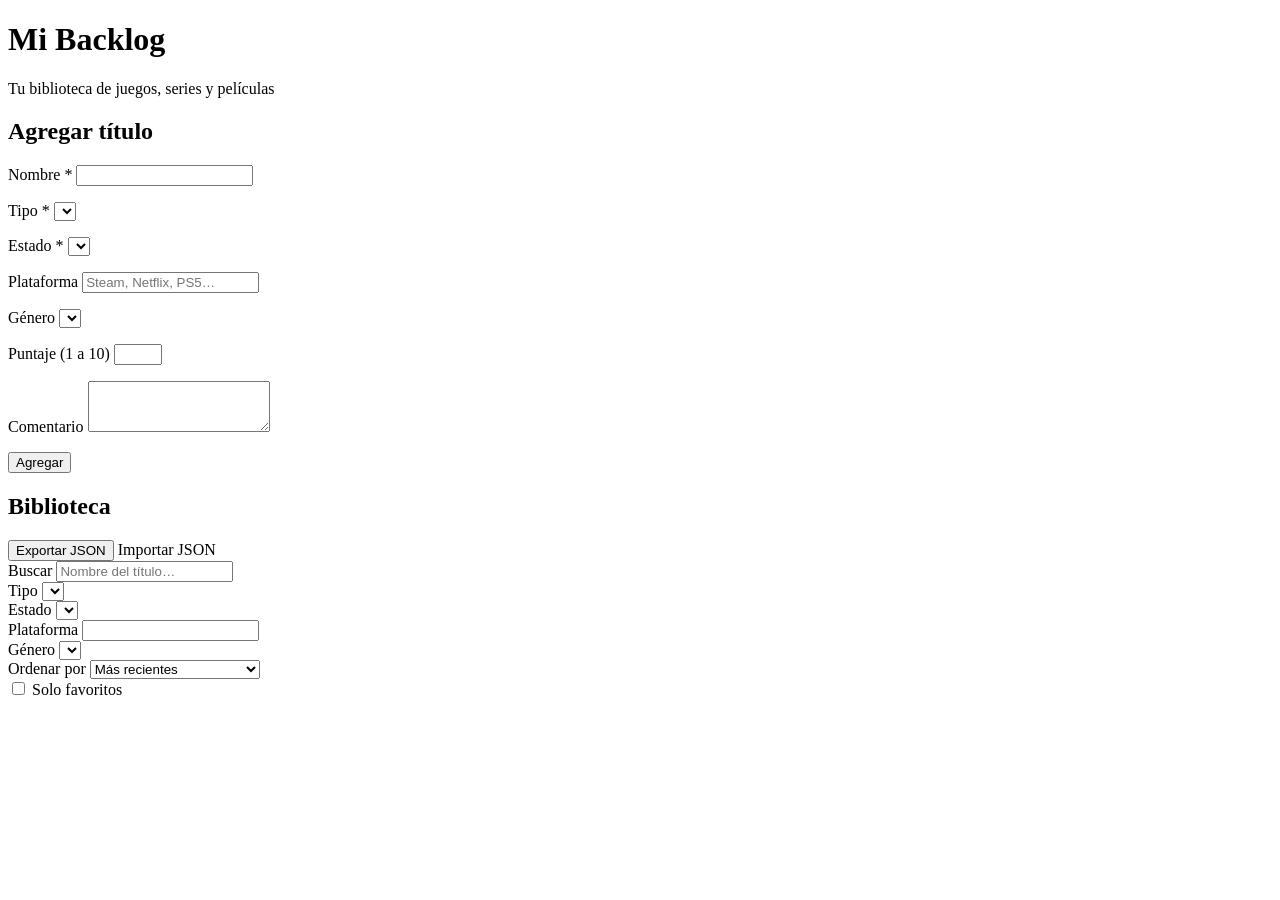
==== mi-backlog/index.html @ bce86f59 "Clase 10: separar filtros y orden en filtros.js + tests unitarios" ====
<!doctype html>
<html lang="es">
<head>
  <meta charset="utf-8">
  <meta name="viewport" content="width=device-width, initial-scale=1">
  <title>Mi Backlog</title>
  <link rel="stylesheet" href="css/styles.css">
</head>
<body>
  <header class="encabezado">
    <h1>Mi Backlog</h1>
    <p class="subtitulo">Tu biblioteca de juegos, series y películas</p>
    <ul id="estadisticas" class="estadisticas" aria-label="Cantidad de títulos por estado"></ul>
  </header>

  <div id="aviso" class="aviso" role="status" aria-live="polite" hidden></div>

  <main class="contenedor">
    <section class="panel" aria-labelledby="titulo-formulario">
      <h2 id="titulo-formulario">Agregar título</h2>
      <form id="formulario" novalidate>
        <div class="campo">
          <label for="f-titulo">Nombre *</label>
          <input id="f-titulo" name="titulo" type="text" maxlength="100" autocomplete="off">
          <p class="error" id="error-titulo"></p>
        </div>

        <div class="fila">
          <div class="campo">
            <label for="f-tipo">Tipo *</label>
            <select id="f-tipo" name="tipo"></select>
            <p class="error" id="error-tipo"></p>
          </div>
          <div class="campo">
            <label for="f-estado">Estado *</label>
            <select id="f-estado" name="estado"></select>
            <p class="error" id="error-estado"></p>
          </div>
        </div>

        <div class="fila">
          <div class="campo">
            <label for="f-plataforma">Plataforma</label>
            <input id="f-plataforma" name="plataforma" type="text" placeholder="Steam, Netflix, PS5…" autocomplete="off">
            <p class="error" id="error-plataforma"></p>
          </div>
          <div class="campo">
            <label for="f-genero">Género</label>
            <select id="f-genero" name="genero"></select>
            <p class="error" id="error-genero"></p>
          </div>
        </div>

        <div class="campo">
          <label for="f-puntaje">Puntaje (1 a 10)</label>
          <input id="f-puntaje" name="puntaje" type="number" min="1" max="10" step="1">
          <p class="error" id="error-puntaje"></p>
        </div>

        <div class="campo">
          <label for="f-comentario">Comentario</label>
          <textarea id="f-comentario" name="comentario" rows="3" maxlength="500"></textarea>
          <p class="error" id="error-comentario"></p>
        </div>

        <div class="acciones">
          <button type="submit" id="btn-guardar" class="boton primario">Agregar</button>
          <button type="button" id="btn-cancelar" class="boton" hidden>Cancelar edición</button>
        </div>
      </form>
    </section>

    <section class="panel" aria-labelledby="titulo-biblioteca">
      <div class="barra-titulo">
        <h2 id="titulo-biblioteca">Biblioteca</h2>
        <div class="acciones">
          <button type="button" id="btn-exportar" class="boton">Exportar JSON</button>
          <label class="boton" for="input-importar">Importar JSON</label>
          <input type="file" id="input-importar" accept=".json,application/json" hidden>
        </div>
      </div>

      <div class="filtros">
        <div class="campo campo-busqueda">
          <label for="buscar">Buscar</label>
          <input id="buscar" type="search" placeholder="Nombre del título…" autocomplete="off">
        </div>
        <div class="campo">
          <label for="filtro-tipo">Tipo</label>
          <select id="filtro-tipo"></select>
        </div>
        <div class="campo">
          <label for="filtro-estado">Estado</label>
          <select id="filtro-estado"></select>
        </div>
        <div class="campo">
          <label for="filtro-plataforma">Plataforma</label>
          <input id="filtro-plataforma" type="text" autocomplete="off">
        </div>
        <div class="campo">
          <label for="filtro-genero">Género</label>
          <select id="filtro-genero"></select>
        </div>
        <div class="campo">
          <label for="orden">Ordenar por</label>
          <select id="orden">
            <option value="fecha">Más recientes</option>
            <option value="nombre">Nombre (A-Z)</option>
            <option value="puntaje">Puntaje (mayor a menor)</option>
          </select>
        </div>
        <label class="check">
          <input id="filtro-favoritos" type="checkbox"> Solo favoritos
        </label>
      </div>

      <ul id="lista" class="lista"></ul>
    </section>
  </main>

  <script src="js/validation.js"></script>
  <script src="js/storage.js"></script>
  <script src="js/filtros.js"></script>
  <script src="js/ui.js"></script>
  <script src="js/app.js"></script>
</body>
</html>
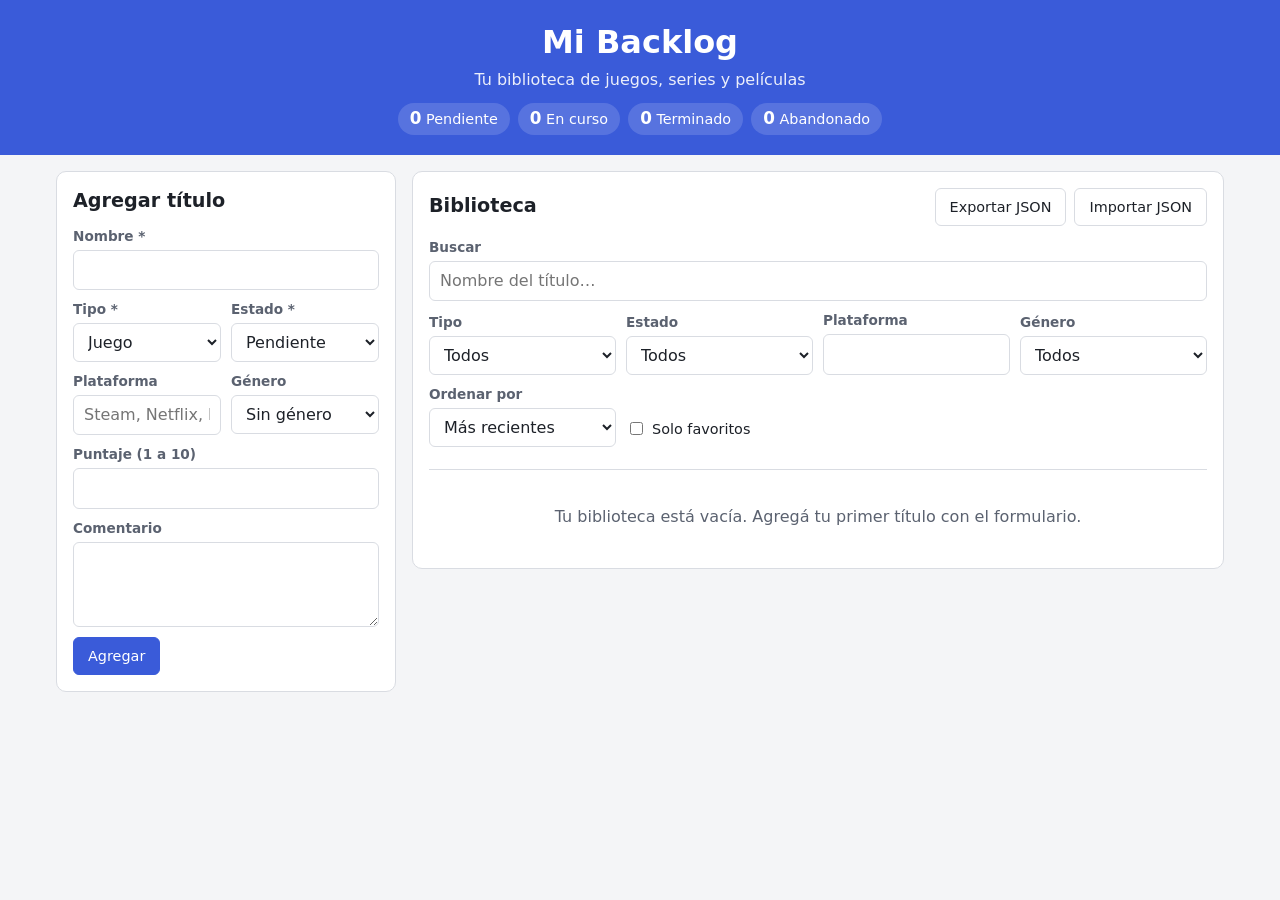
==== commit 21b3b62e: "Mi Backlog: primera versión del frontend (HTML, CSS y JS con localStorage)" ====
--- a/mi-backlog/index.html
+++ b/mi-backlog/index.html
@@ -120,7 +120,6 @@
 
   <script src="js/validation.js"></script>
   <script src="js/storage.js"></script>
-  <script src="js/filtros.js"></script>
   <script src="js/ui.js"></script>
   <script src="js/app.js"></script>
 </body>
--- a/mi-backlog/css/styles.css
+++ b/mi-backlog/css/styles.css
@@ -0,0 +1,200 @@
+:root {
+  --fondo: #f4f5f7;
+  --panel: #ffffff;
+  --texto: #1d2128;
+  --texto-suave: #5b6270;
+  --borde: #d9dce2;
+  --primario: #3a5bd9;
+  --primario-oscuro: #2c47b0;
+  --error: #c62828;
+  --pendiente: #6b7280;
+  --en-curso: #2563eb;
+  --terminado: #15803d;
+  --abandonado: #b45309;
+  --favorito: #e0a100;
+}
+
+* { box-sizing: border-box; }
+
+body {
+  margin: 0;
+  font-family: "Segoe UI", system-ui, -apple-system, Arial, sans-serif;
+  background: var(--fondo);
+  color: var(--texto);
+  line-height: 1.4;
+}
+
+h1, h2 { margin: 0; }
+
+.encabezado {
+  background: var(--primario);
+  color: #fff;
+  padding: 20px 16px;
+  text-align: center;
+}
+.subtitulo { margin: 4px 0 12px; opacity: .9; }
+
+.estadisticas {
+  list-style: none;
+  margin: 0;
+  padding: 0;
+  display: flex;
+  flex-wrap: wrap;
+  justify-content: center;
+  gap: 8px;
+}
+.estadisticas li {
+  background: rgba(255, 255, 255, .15);
+  border-radius: 999px;
+  padding: 4px 12px;
+  font-size: .9rem;
+}
+.estadisticas strong { font-size: 1.05rem; }
+
+.contenedor {
+  display: grid;
+  gap: 16px;
+  max-width: 1200px;
+  margin: 16px auto;
+  padding: 0 16px;
+}
+@media (min-width: 900px) {
+  .contenedor { grid-template-columns: 340px 1fr; align-items: start; }
+}
+
+.panel {
+  background: var(--panel);
+  border: 1px solid var(--borde);
+  border-radius: 10px;
+  padding: 16px;
+}
+.panel h2 { font-size: 1.2rem; margin-bottom: 12px; }
+
+.campo { display: flex; flex-direction: column; gap: 4px; margin-bottom: 10px; min-width: 0; }
+.campo label { font-size: .85rem; font-weight: 600; color: var(--texto-suave); }
+
+.fila { display: grid; grid-template-columns: 1fr 1fr; gap: 10px; }
+
+input[type="text"], input[type="search"], input[type="number"], select, textarea {
+  font: inherit;
+  padding: 8px 10px;
+  border: 1px solid var(--borde);
+  border-radius: 6px;
+  background: #fff;
+  color: var(--texto);
+  width: 100%;
+}
+textarea { resize: vertical; }
+input:focus, select:focus, textarea:focus, .boton:focus-visible {
+  outline: 2px solid var(--primario);
+  outline-offset: 1px;
+}
+[aria-invalid="true"] { border-color: var(--error); }
+
+.error { color: var(--error); font-size: .8rem; margin: 0; min-height: 0; }
+.error:empty { display: none; }
+
+.acciones { display: flex; flex-wrap: wrap; gap: 8px; }
+
+.boton {
+  font: inherit;
+  font-size: .9rem;
+  padding: 8px 14px;
+  border-radius: 6px;
+  border: 1px solid var(--borde);
+  background: #fff;
+  color: var(--texto);
+  cursor: pointer;
+}
+.boton:hover { background: #eef0f4; }
+.boton.primario { background: var(--primario); border-color: var(--primario); color: #fff; }
+.boton.primario:hover { background: var(--primario-oscuro); }
+.boton.peligro { color: var(--error); }
+.boton.chico { padding: 4px 10px; font-size: .8rem; }
+
+.barra-titulo {
+  display: flex;
+  flex-wrap: wrap;
+  gap: 8px;
+  justify-content: space-between;
+  align-items: center;
+  margin-bottom: 12px;
+}
+.barra-titulo h2 { margin: 0; }
+
+.filtros {
+  display: grid;
+  grid-template-columns: repeat(auto-fit, minmax(150px, 1fr));
+  gap: 0 10px;
+  align-items: end;
+  padding-bottom: 12px;
+  margin-bottom: 12px;
+  border-bottom: 1px solid var(--borde);
+}
+.campo-busqueda { grid-column: 1 / -1; }
+.check { display: flex; align-items: center; gap: 6px; margin-bottom: 18px; font-size: .9rem; }
+
+.lista { list-style: none; margin: 0; padding: 0; display: grid; gap: 10px; }
+
+.tarjeta {
+  border: 1px solid var(--borde);
+  border-left: 5px solid var(--pendiente);
+  border-radius: 8px;
+  padding: 12px;
+  display: flex;
+  flex-direction: column;
+  gap: 6px;
+}
+.tarjeta[data-estado="En curso"] { border-left-color: var(--en-curso); }
+.tarjeta[data-estado="Terminado"] { border-left-color: var(--terminado); }
+.tarjeta[data-estado="Abandonado"] { border-left-color: var(--abandonado); }
+
+.tarjeta-cabecera { display: flex; justify-content: space-between; gap: 8px; align-items: start; }
+.tarjeta h3 { margin: 0; font-size: 1.05rem; overflow-wrap: anywhere; }
+
+.etiquetas { display: flex; flex-wrap: wrap; gap: 6px; }
+.etiqueta {
+  font-size: .75rem;
+  padding: 2px 8px;
+  border-radius: 999px;
+  background: #eef0f4;
+  color: var(--texto-suave);
+}
+.etiqueta.estado { color: #fff; background: var(--pendiente); }
+.etiqueta.estado[data-estado="En curso"] { background: var(--en-curso); }
+.etiqueta.estado[data-estado="Terminado"] { background: var(--terminado); }
+.etiqueta.estado[data-estado="Abandonado"] { background: var(--abandonado); }
+
+.puntaje { font-weight: 700; }
+.comentario { margin: 0; color: var(--texto-suave); font-size: .9rem; white-space: pre-wrap; overflow-wrap: anywhere; }
+
+.btn-favorito {
+  background: none;
+  border: none;
+  font-size: 1.4rem;
+  line-height: 1;
+  cursor: pointer;
+  color: #b8bcc6;
+  padding: 0 4px;
+}
+.btn-favorito[aria-pressed="true"] { color: var(--favorito); }
+
+.vacio { text-align: center; color: var(--texto-suave); padding: 24px 8px; }
+
+.aviso {
+  position: fixed;
+  bottom: 16px;
+  left: 50%;
+  transform: translateX(-50%);
+  background: #1d2128;
+  color: #fff;
+  padding: 10px 16px;
+  border-radius: 8px;
+  max-width: calc(100% - 32px);
+  z-index: 10;
+}
+.aviso.error { background: var(--error); }
+
+@media (max-width: 480px) {
+  .fila { grid-template-columns: 1fr; gap: 0; }
+}
